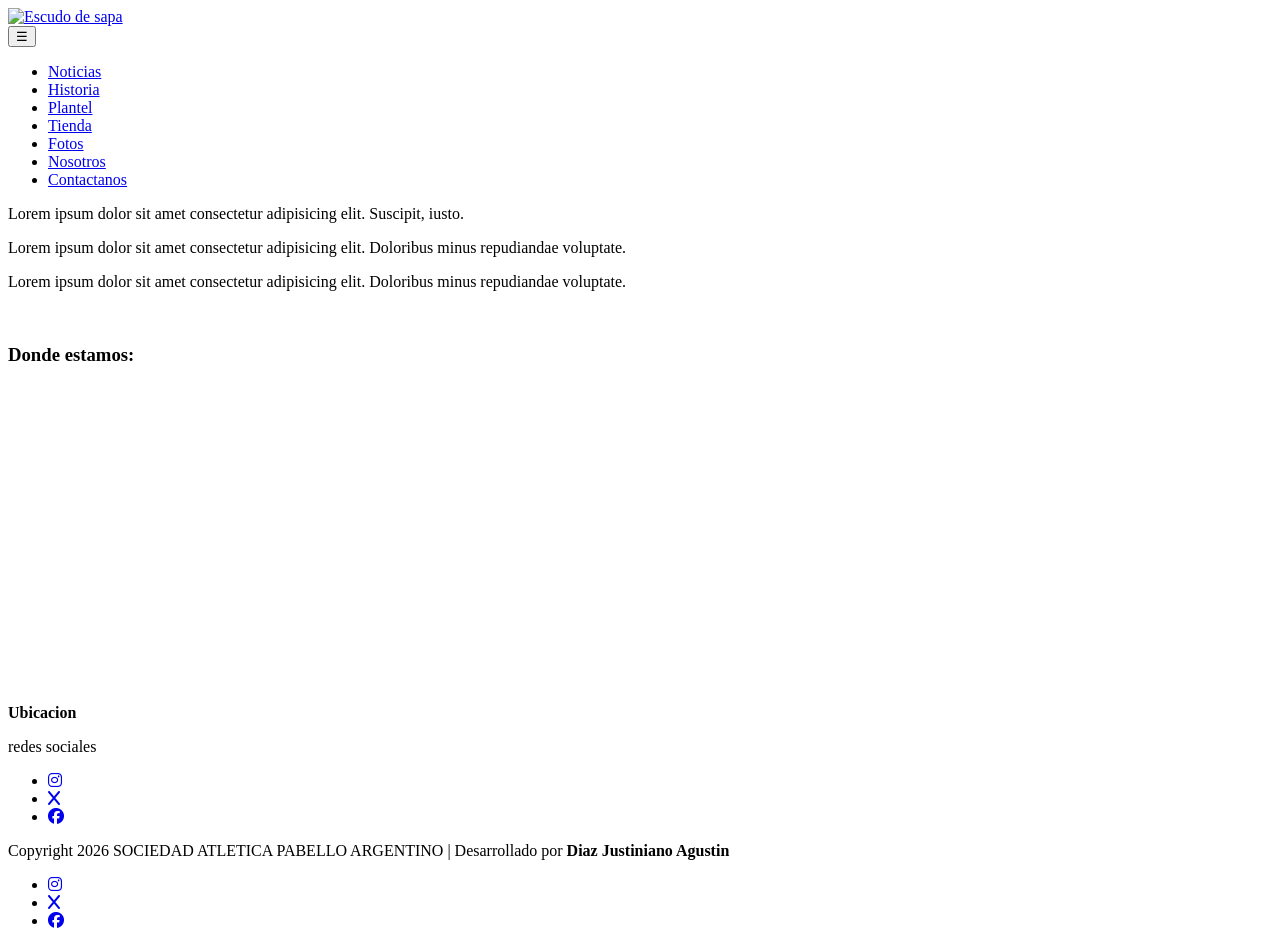
==== index.html @ f08b4114 "Update index.html" ====
<!DOCTYPE html>
<html lang="en">

<head>
    <meta charset="UTF-8">
    <meta name="description" content="Inicio de mi pagina informativa HTML">
    <meta name="viewport" content="width=device-width, initial-scale=1.0">
    <title>TP web 1</title>
    <link rel="stylesheet" href="carpetaEstilo_JS/estilo.css">
    <link rel="stylesheet" href="https://cdnjs.cloudflare.com/ajax/libs/font-awesome/6.7.2/css/all.min.css">

</head>

<body>
    <!--
    Este es un maquetado simple de mi proyecto de una pagina informativa enfocada en un club deportivo de barrio de Marcos Paz
    -->
    <header>
        <div id="box">
            <a href="index.html" target="_self">
                <img id="imagen" src="imagenes_enlace/imageSapaPequeño.png" alt="Escudo de sapa">
            </a>
        </div>

        <button id="boton">☰</button>

        <nav>
            <ul id="ListaNav">
                <li class="enlaces"><a class="anclajes" href="#">Noticias</a></li>
                <li class="enlaces"><a class="anclajes" href="#">Historia</a></li>
                <li class="enlaces"><a class="anclajes" href="#">Plantel</a></li>
                <li class="enlaces"><a class="anclajes" href="#">Tienda</a></li>
                <li class="enlaces"><a class="anclajes" href="#">Fotos</a></li>
                <li class="enlaces"><a class="anclajes" href="Nosotros.html" target="_self">Nosotros</a> </li>
                <li class="enlaces"><a class="anclajes" href="Contacto.html" target="_self">Contactanos</a></li>
            </ul>
        </nav>
    </header>

    <main id="Cuerpo">
        <p>Lorem ipsum dolor sit amet consectetur adipisicing elit. Suscipit, iusto.</p>
        <p>Lorem ipsum dolor sit amet consectetur adipisicing elit. Doloribus minus repudiandae voluptate.</p>
        <p>Lorem ipsum dolor sit amet consectetur adipisicing elit. Doloribus minus repudiandae voluptate.</p>
        <br>
        <h3>Donde estamos:</h3>

        <div id="contenedorMain">
            <section id="ubicacion">
            
                <iframe src="https://www.google.com/maps/embed?pb=!1m18!1m12!1m3!1d3276.835862598509!2d-58.83267322336669!3d-34.784907167091326!2m3!1f0!2f0!3f0!3m2!1i1024!2i768!4f13.1!3m3!1m2!1s0x95bcec000cd51ea5%3A0xea879c7a75515422!2sClub%20Sapa!5e0!3m2!1ses-419!2sar!4v1781752771435!5m2!1ses-419!2sar" width="400" height="300"
                 style="border:0;" allowfullscreen="" loading="lazy" referrerpolicy="no-referrer-when-downgrade">
                </iframe>
                
                 <p><strong>Ubicacion</strong></p>
            </section>
    
            <aside>
                <p>redes sociales</p>
                <ul>
                    <li><a href="#"><i class="fa-brands fa-instagram"></i></a></li>
                    <li><a href="#"><i class="fa-solid fa-x"></i></a></li>
                    <li><a href="#"><i class="fa-brands fa-facebook"></i></a></li>  
                </ul>
            </aside>
        </div>

    </main>

    <footer id="Pie">
        <p>Copyright 2026 SOCIEDAD ATLETICA PABELLO ARGENTINO | Desarrollado por <strong>Diaz Justiniano Agustin</strong></p>
            <ul>
                <li><a href="https://www.instagram.com/handballsapa/"><i class="fa-brands fa-instagram"></i></a></li>
                <li><a href="#"><i class="fa-solid fa-x"></i></a></li>
                <li><a href="#"><i class="fa-brands fa-facebook"></i></a></li>
            </ul>
    </footer>

    <script src="carpetaEstilo_JS/archivoJS.js"></script>
</body>

</html>
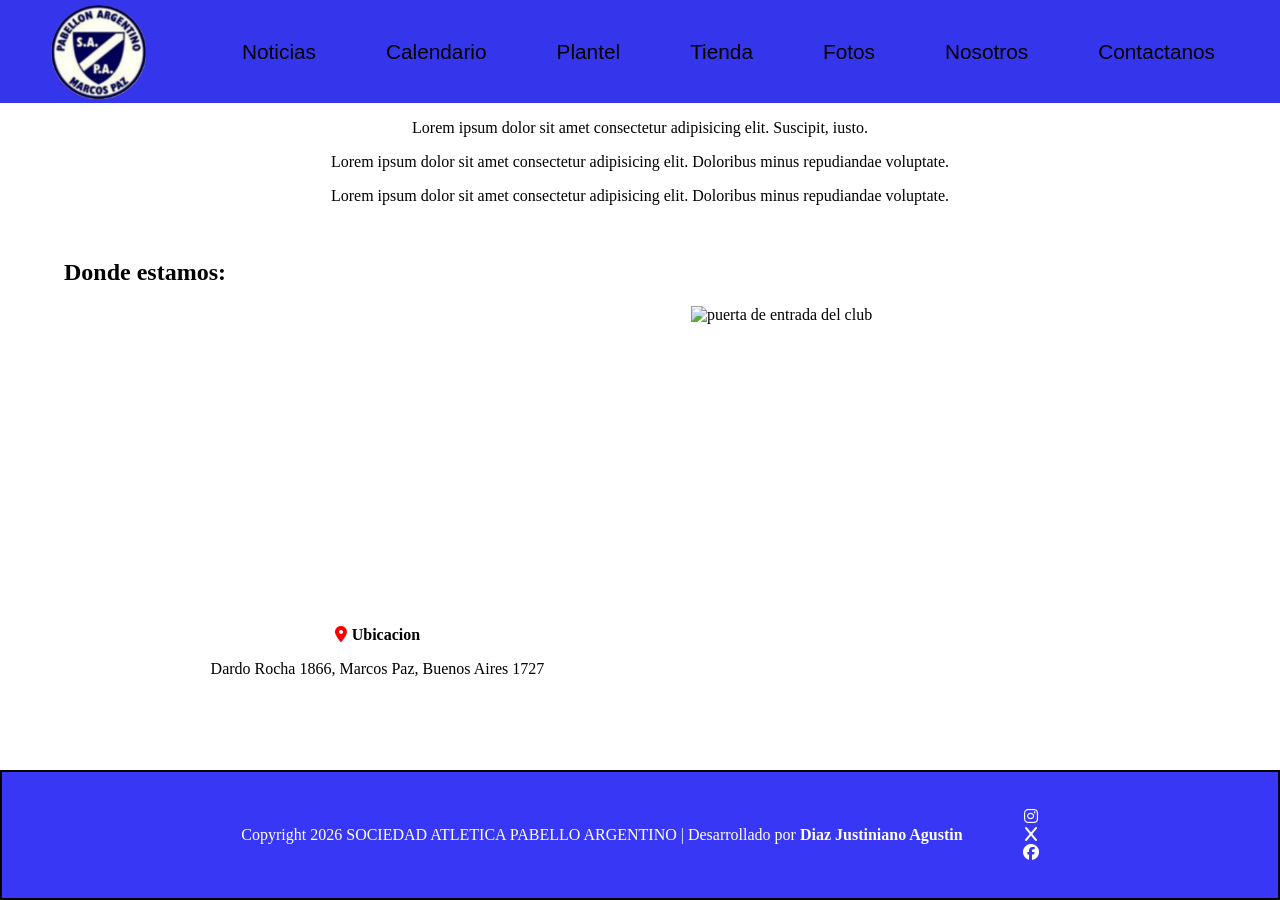
==== commit 8c317262: "Update index.html" ====
--- a/index.html
+++ b/index.html
@@ -6,6 +6,7 @@
     <meta name="description" content="Inicio de mi pagina informativa HTML">
     <meta name="viewport" content="width=device-width, initial-scale=1.0">
     <title>TP web 1</title>
+    <link rel="shortcut icon" href="imagenes_enlace/imageSapaPequeño.png" type="image/png">
     <link rel="stylesheet" href="carpetaEstilo_JS/estilo.css">
     <link rel="stylesheet" href="https://cdnjs.cloudflare.com/ajax/libs/font-awesome/6.7.2/css/all.min.css">
 
@@ -22,12 +23,12 @@
             </a>
         </div>
 
-        <button id="boton">☰</button>
+        <button id="boton" style="color: white;">☰</button>
 
         <nav>
             <ul id="ListaNav">
                 <li class="enlaces"><a class="anclajes" href="#">Noticias</a></li>
-                <li class="enlaces"><a class="anclajes" href="#">Historia</a></li>
+                <li class="enlaces"><a class="anclajes" href="#">Calendario</a></li>
                 <li class="enlaces"><a class="anclajes" href="#">Plantel</a></li>
                 <li class="enlaces"><a class="anclajes" href="#">Tienda</a></li>
                 <li class="enlaces"><a class="anclajes" href="#">Fotos</a></li>
@@ -42,25 +43,33 @@
         <p>Lorem ipsum dolor sit amet consectetur adipisicing elit. Doloribus minus repudiandae voluptate.</p>
         <p>Lorem ipsum dolor sit amet consectetur adipisicing elit. Doloribus minus repudiandae voluptate.</p>
         <br>
-        <h3>Donde estamos:</h3>
 
+        <div>
+            <article class="articulos">
+
+            </article>
+    
+            <article class="articulos">
+    
+            </article>
+            
+        </div>
+
+        <h2 style="text-align: start;">Donde estamos:</h2>
         <div id="contenedorMain">
             <section id="ubicacion">
-            
                 <iframe src="https://www.google.com/maps/embed?pb=!1m18!1m12!1m3!1d3276.835862598509!2d-58.83267322336669!3d-34.784907167091326!2m3!1f0!2f0!3f0!3m2!1i1024!2i768!4f13.1!3m3!1m2!1s0x95bcec000cd51ea5%3A0xea879c7a75515422!2sClub%20Sapa!5e0!3m2!1ses-419!2sar!4v1781752771435!5m2!1ses-419!2sar" width="400" height="300"
                  style="border:0;" allowfullscreen="" loading="lazy" referrerpolicy="no-referrer-when-downgrade">
                 </iframe>
-                
-                 <p><strong>Ubicacion</strong></p>
+
+                <div id="direccionSAPA">
+                    <p><i class="fa-solid fa-location-dot fa-1x" style="color: red; margin-right: 5px;"></i><strong>Ubicacion</strong></p>
+                    <p> Dardo Rocha 1866, Marcos Paz, Buenos Aires 1727</p>
+                </div>
             </section>
     
-            <aside>
-                <p>redes sociales</p>
-                <ul>
-                    <li><a href="#"><i class="fa-brands fa-instagram"></i></a></li>
-                    <li><a href="#"><i class="fa-solid fa-x"></i></a></li>
-                    <li><a href="#"><i class="fa-brands fa-facebook"></i></a></li>  
-                </ul>
+            <aside style="align-items: start;">
+                <img src="imagenes_enlace/entrada sapa.png" alt="puerta de entrada del club">
             </aside>
         </div>
 
@@ -69,9 +78,9 @@
     <footer id="Pie">
         <p>Copyright 2026 SOCIEDAD ATLETICA PABELLO ARGENTINO | Desarrollado por <strong>Diaz Justiniano Agustin</strong></p>
             <ul>
-                <li><a href="https://www.instagram.com/handballsapa/"><i class="fa-brands fa-instagram"></i></a></li>
-                <li><a href="#"><i class="fa-solid fa-x"></i></a></li>
-                <li><a href="#"><i class="fa-brands fa-facebook"></i></a></li>
+                <li><a href="https://www.instagram.com/handballsapa/" target="_blank"><i class="fa-brands fa-instagram" style="color: white;"></i></a></li>
+                <li><a href="#"><i class="fa-solid fa-x" style="color: white; "></i></a></li>
+                <li><a href="#"><i class="fa-brands fa-facebook" style="color: white;"></i></a></li>
             </ul>
     </footer>
 
--- a/carpetaEstilo_JS/estilo.css
+++ b/carpetaEstilo_JS/estilo.css
@@ -0,0 +1,154 @@
+html{
+    height: 100%;
+}
+
+body{
+    background-color: white;
+    text-align: center;
+    min-height: 100vh;
+    margin: 0 auto;
+    display: flex;
+    flex-direction: column;
+}
+
+header{
+    width: 100%;
+    background-color: rgb(53, 53, 236);
+    display: flex;
+    justify-content: center;
+    align-items: center;
+    flex-wrap: wrap;
+}
+
+h3{
+    display: flex;
+}
+
+ul{
+    list-style-type: none;
+}
+
+#boton{
+    display: none;
+}
+
+#box{
+    display: block;
+}
+
+a{
+    text-decoration: none;
+}
+
+#imagen{
+    max-width: 70%;
+    min-width: 80px;
+    margin-top: 5px;
+    height: auto;
+}
+
+#ListaNav{
+    margin: 0 auto;
+    width: 100%;
+    display: flex;
+}
+
+.enlaces{
+    font-family: 'Franklin Gothic Medium', 'Arial Narrow', Arial, sans-serif;
+    font-size: 1.3em;
+    display: inline-block;
+    padding: 10px;
+    margin: 25px;
+}
+
+.anclajes{
+    color: black;
+}
+
+.anclajes:hover{
+    color: white;
+    cursor: pointer;
+}
+
+#Cuerpo{
+    width: 90%;
+    margin: 0 auto;
+    text-align: center;
+    flex: 1;
+}
+
+#contenedorMain{
+    width: 80%;
+    display: flex;
+    justify-content: space-evenly;
+}
+
+#Pie{
+    background-color: rgb(55, 55, 245);
+    margin-top: 47px;
+    padding: 20px;
+    border: 2px solid black;
+    display: flex;
+    align-items: center;
+    justify-content: center;
+}
+
+#Pie p{
+    color: white;
+}
+
+#Pie ul{
+    margin-left: 20px;
+}
+
+@media (max-width: 980px){
+
+    header{
+        flex-direction: column;
+        align-items: center;
+    }
+
+    nav{
+        width: 100%;
+    }
+
+    #box{
+        background-color: white;
+        width: 100%;
+    }
+
+    #boton{
+        display: block;
+        font-size: 2rem;
+        background: none;
+        border: none;
+        cursor: pointer;
+        margin: 10px 0;
+    }
+
+    #ListaNav{
+        display: none;
+        flex-direction: column;
+        align-items: center;
+        padding: 0;
+    }
+
+    #ListaNav.activo{
+        display: flex;
+    }
+
+    .enlaces{
+        width: 100%;
+        margin: 1px 0;
+    }
+
+    .enlaces:hover{
+        background-color: white;
+        border-radius: 20px;
+    }
+
+    .anclajes:hover{
+        color:  blue;
+        cursor: pointer;
+    }
+}
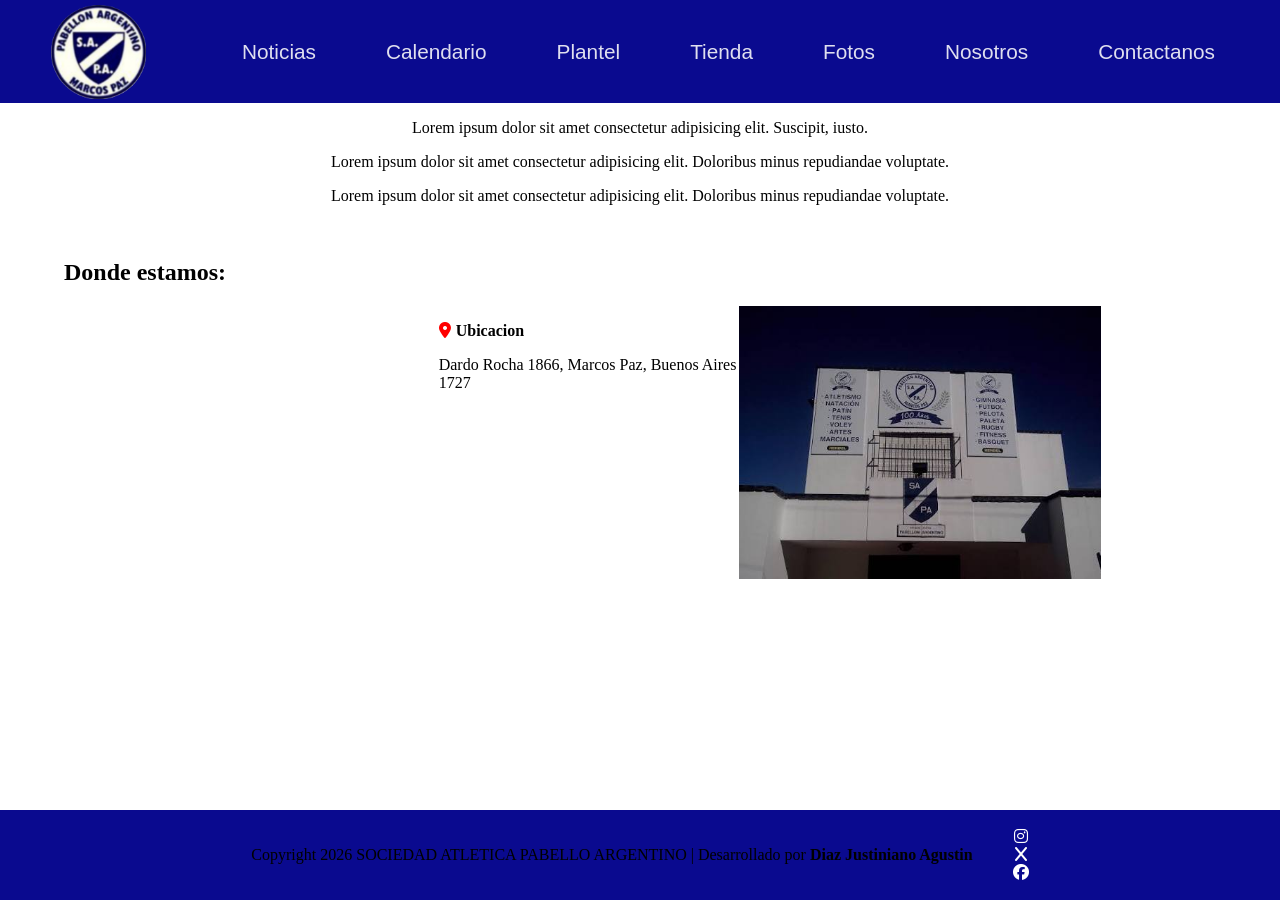
==== commit 4aca01a4: "Update index.html" ====
--- a/index.html
+++ b/index.html
@@ -56,7 +56,7 @@
         </div>
 
         <h2 style="text-align: start;">Donde estamos:</h2>
-        <div id="contenedorMain">
+        <div id="contenedorMainIndex">
             <section id="ubicacion">
                 <iframe src="https://www.google.com/maps/embed?pb=!1m18!1m12!1m3!1d3276.835862598509!2d-58.83267322336669!3d-34.784907167091326!2m3!1f0!2f0!3f0!3m2!1i1024!2i768!4f13.1!3m3!1m2!1s0x95bcec000cd51ea5%3A0xea879c7a75515422!2sClub%20Sapa!5e0!3m2!1ses-419!2sar!4v1781752771435!5m2!1ses-419!2sar" width="400" height="300"
                  style="border:0;" allowfullscreen="" loading="lazy" referrerpolicy="no-referrer-when-downgrade">
--- a/carpetaEstilo_JS/estilo.css
+++ b/carpetaEstilo_JS/estilo.css
@@ -6,22 +6,18 @@
     background-color: white;
     text-align: center;
     min-height: 100vh;
-    margin: 0 auto;
+    margin: 0;
     display: flex;
     flex-direction: column;
 }
 
 header{
     width: 100%;
-    background-color: rgb(53, 53, 236);
+    background-color: rgb(10, 10, 143);
     display: flex;
     justify-content: center;
     align-items: center;
     flex-wrap: wrap;
-}
-
-h3{
-    display: flex;
 }
 
 ul{
@@ -62,7 +58,7 @@
 }
 
 .anclajes{
-    color: black;
+    color: rgba(252, 252, 252, 0.884);
 }
 
 .anclajes:hover{
@@ -77,78 +73,27 @@
     flex: 1;
 }
 
-#contenedorMain{
-    width: 80%;
+#contenedorMainIndex{
+    width: 90%;
     display: flex;
     justify-content: space-evenly;
 }
 
+#ubicacion{
+    display: flex;
+}
+
+#direccionSAPA{
+   text-align: left;
+   margin-left: 15px;
+}
+
+
 #Pie{
-    background-color: rgb(55, 55, 245);
+    background-color: rgb(10, 10, 143);
     margin-top: 47px;
-    padding: 20px;
-    border: 2px solid black;
+    padding: 2px;
     display: flex;
     align-items: center;
     justify-content: center;
 }
-
-#Pie p{
-    color: white;
-}
-
-#Pie ul{
-    margin-left: 20px;
-}
-
-@media (max-width: 980px){
-
-    header{
-        flex-direction: column;
-        align-items: center;
-    }
-
-    nav{
-        width: 100%;
-    }
-
-    #box{
-        background-color: white;
-        width: 100%;
-    }
-
-    #boton{
-        display: block;
-        font-size: 2rem;
-        background: none;
-        border: none;
-        cursor: pointer;
-        margin: 10px 0;
-    }
-
-    #ListaNav{
-        display: none;
-        flex-direction: column;
-        align-items: center;
-        padding: 0;
-    }
-
-    #ListaNav.activo{
-        display: flex;
-    }
-
-    .enlaces{
-        width: 100%;
-        margin: 1px 0;
-    }
-
-    .enlaces:hover{
-        background-color: white;
-        border-radius: 20px;
-    }
-
-    .anclajes:hover{
-        color:  blue;
-        cursor: pointer;
-    }
-}
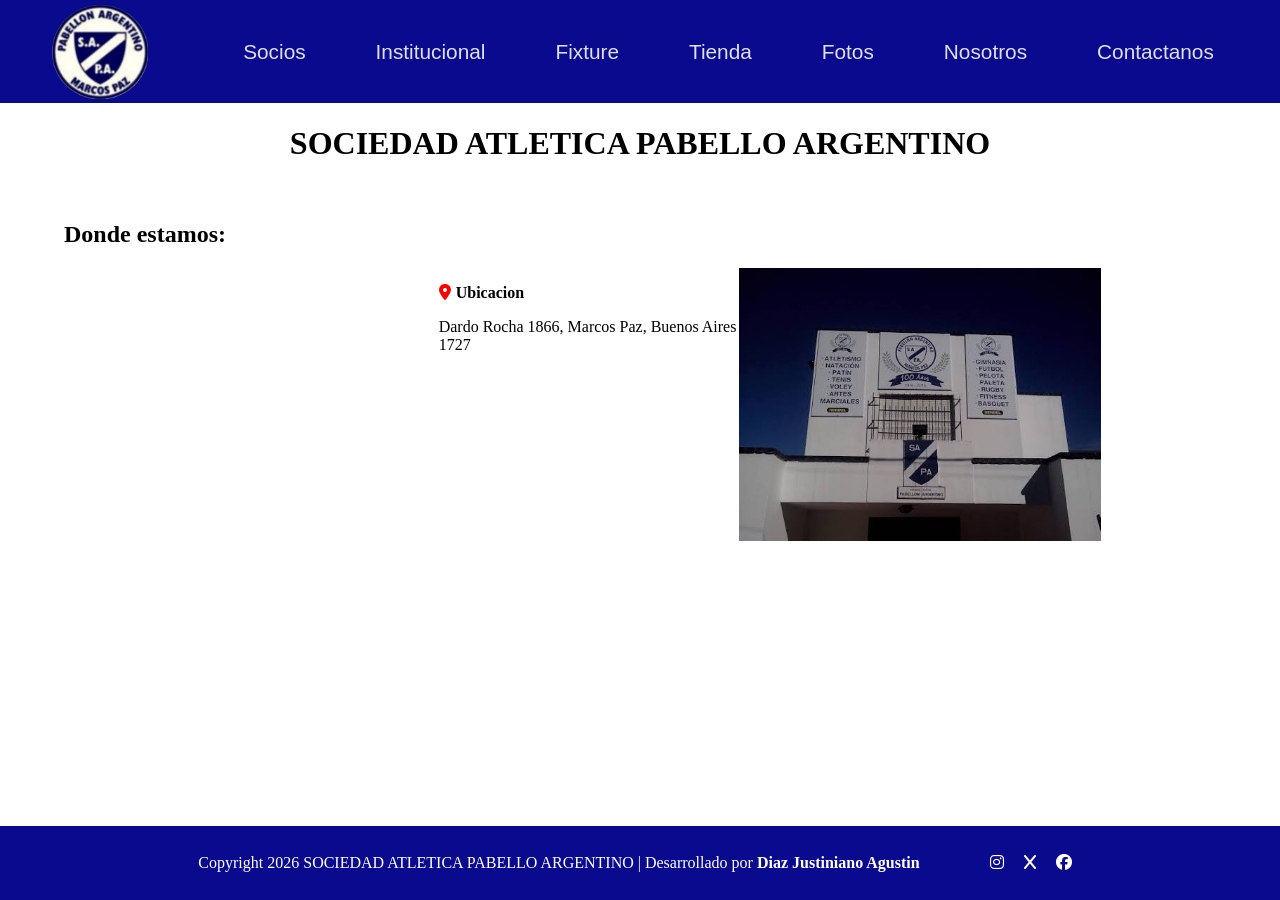
==== commit ccd8e364: "Update index.html" ====
--- a/index.html
+++ b/index.html
@@ -27,9 +27,9 @@
 
         <nav>
             <ul id="ListaNav">
-                <li class="enlaces"><a class="anclajes" href="#">Noticias</a></li>
-                <li class="enlaces"><a class="anclajes" href="#">Calendario</a></li>
-                <li class="enlaces"><a class="anclajes" href="#">Plantel</a></li>
+                <li class="enlaces"><a class="anclajes" href="#">Socios</a></li>
+                <li class="enlaces"><a class="anclajes" href="#">Institucional</a></li>
+                <li class="enlaces"><a class="anclajes" href="https://www.instagram.com/p/DV4k-MDgBUn/?img_index=1" target="_blank">Fixture</a></li>
                 <li class="enlaces"><a class="anclajes" href="#">Tienda</a></li>
                 <li class="enlaces"><a class="anclajes" href="#">Fotos</a></li>
                 <li class="enlaces"><a class="anclajes" href="Nosotros.html" target="_self">Nosotros</a> </li>
@@ -39,13 +39,11 @@
     </header>
 
     <main id="Cuerpo">
-        <p>Lorem ipsum dolor sit amet consectetur adipisicing elit. Suscipit, iusto.</p>
-        <p>Lorem ipsum dolor sit amet consectetur adipisicing elit. Doloribus minus repudiandae voluptate.</p>
-        <p>Lorem ipsum dolor sit amet consectetur adipisicing elit. Doloribus minus repudiandae voluptate.</p>
-        <br>
+        <h1>SOCIEDAD ATLETICA PABELLO ARGENTINO</h1>
 
-        <div>
+        <div id="contenedorArticulos">
             <article class="articulos">
+                <img src="" alt="">
 
             </article>
     
--- a/carpetaEstilo_JS/estilo.css
+++ b/carpetaEstilo_JS/estilo.css
@@ -97,3 +97,112 @@
     align-items: center;
     justify-content: center;
 }
+
+#Pie p{
+    color: white;
+}
+
+#Pie ul{
+    display: flex;
+    margin-left: 20px;
+}
+
+#Pie ul li{
+    margin: 10px;
+}
+
+@media (max-width: 1201px){
+
+    header{
+        flex-direction: column;
+        align-items: center;
+    }
+
+    nav{
+        width: 100%;
+    }
+
+    #box{
+        background-color: white;
+        width: 100%;
+    }
+
+    #boton{
+        display: block;
+        font-size: 2rem;
+        background: none;
+        border: none;
+        cursor: pointer;
+        margin: 10px 0;
+    }
+
+    #ListaNav{
+        display: none;
+        flex-direction: column;
+        align-items: center;
+        padding: 0;
+    }
+
+    #ListaNav.activo{
+        display: flex;
+    }
+
+    .enlaces{
+        width: 100%;
+        margin: 1px 0;
+    }
+
+    .enlaces:hover{
+        background-color: white;
+        border-radius: 20px;
+    }
+
+    .anclajes:hover{
+        color:  blue;
+        cursor: pointer;
+    }
+    
+}
+
+#CuerpoNoticia{
+    align-items: center;
+    flex: 1;
+}
+
+#contenedorMainNosotros{
+    width: 90%;
+    max-width: 1200px;
+    margin: 0 auto;
+    padding: 20px 0 50px 0;
+}
+
+#contenedorMainNosotros h2{
+    font-family: Arial, Helvetica, sans-serif;
+    font-size: 2.2em;
+    font-weight: bold;
+    margin-bottom: 30px;
+    text-align: left;
+}
+
+#contenedorMainNosotros img{
+    width: 100%;
+    display: block;
+    margin-bottom: 50px;
+}
+
+#contenedorMainNosotros p{
+    font-family: Arial, Helvetica, sans-serif;
+    font-size: 1.2em;
+    line-height: 1.8;
+    text-align: left;
+    margin-bottom: 5px;
+}
+
+#contenedorContacto{
+    width: 40%;
+}
+
+#formulario{
+    border: 2px solid black;
+    border-radius: 10px;
+}
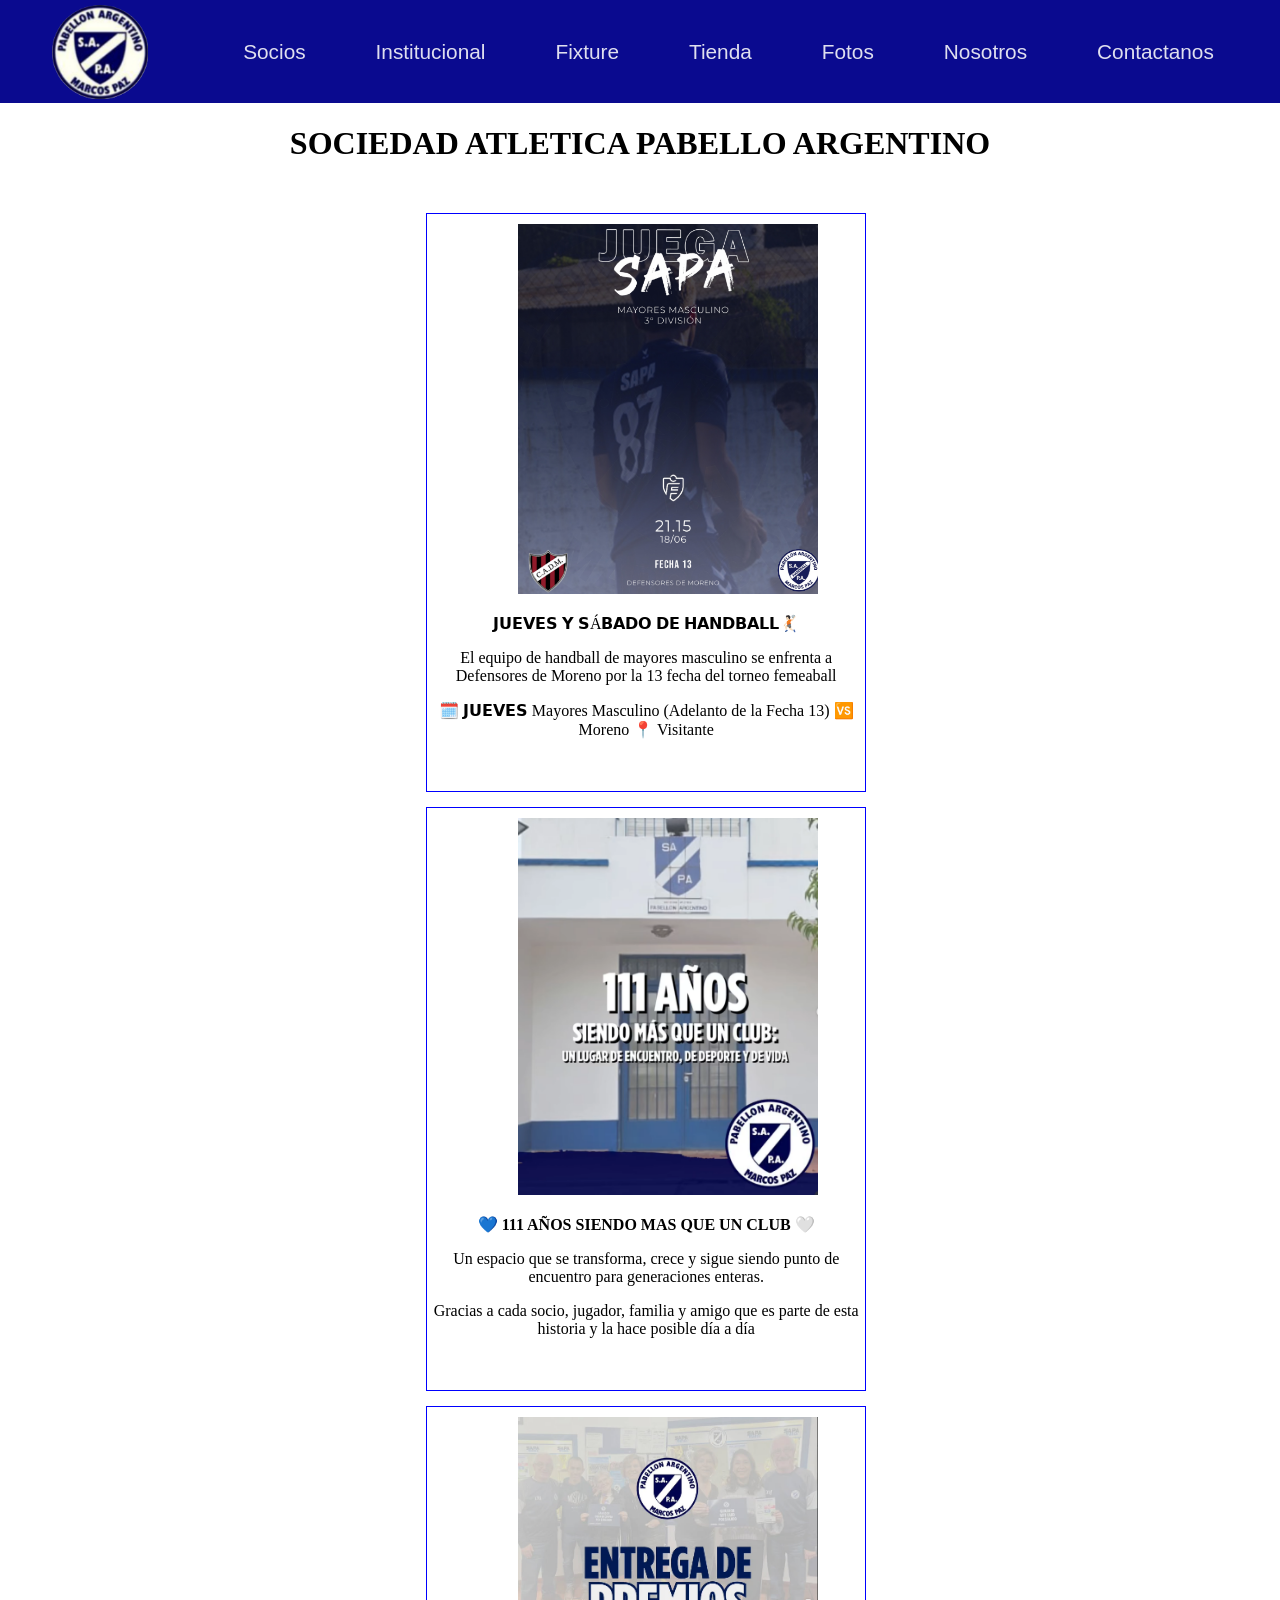
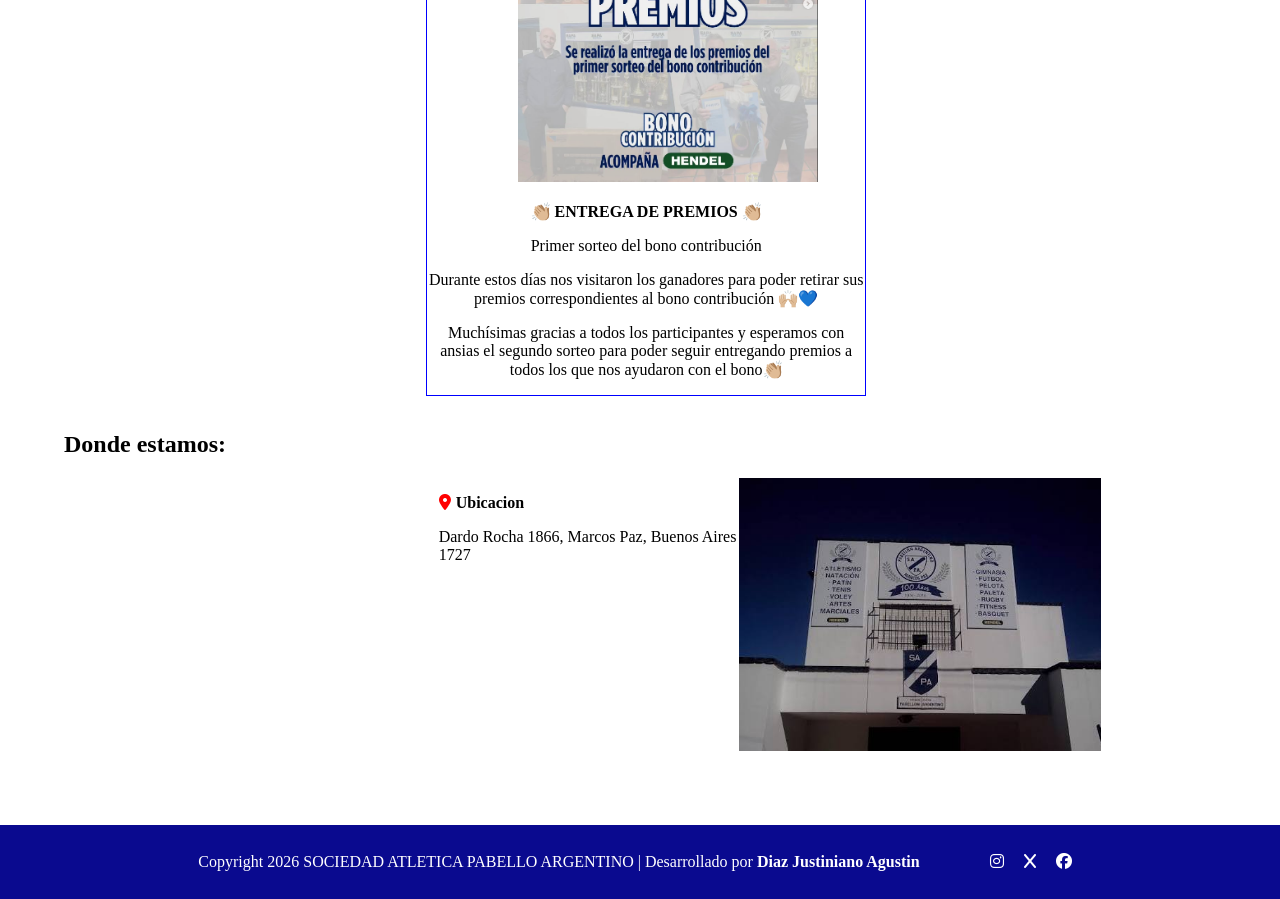
==== commit b03b5e9a: "actualizacion" ====
--- a/index.html
+++ b/index.html
@@ -43,12 +43,39 @@
 
         <div id="contenedorArticulos">
             <article class="articulos">
-                <img src="" alt="">
-
+                <div class="imagenesArticulos">
+                    <img src="imagenes_enlace/proximaFecha.PNG" alt="proximo partido">
+                </div>
+                <p>𝗝𝗨𝗘𝗩𝗘𝗦 𝗬 𝗦Á𝗕𝗔𝗗𝗢 𝗗𝗘 𝗛𝗔𝗡𝗗𝗕𝗔𝗟𝗟🤾🏻</p>
+                <p>El equipo de handball de mayores masculino se enfrenta a Defensores de Moreno por la 13 fecha del torneo femeaball </p>
+                <p>🗓️ 𝗝𝗨𝗘𝗩𝗘𝗦
+                    Mayores Masculino (Adelanto de la Fecha 13)
+                    🆚 Moreno
+                    📍 Visitante</p>
+                    <br>
+                    <br>
             </article>
     
             <article class="articulos">
-    
+                <div class="imagenesArticulos">
+                    <img src="imagenes_enlace/aniversaioSapa.PNG" alt="aniversario de Sapa">
+                </div>
+                <p><strong>💙 111 AÑOS SIENDO MAS QUE UN CLUB 🤍</strong></p>
+                <p>Un espacio que se transforma, crece y sigue siendo punto de encuentro para generaciones enteras.</p>
+                <p> Gracias a cada socio, jugador, familia y amigo que es parte de esta historia y la hace posible día a día</p>
+                <br>
+                <br>
+            </article>
+
+            <article class="articulos">
+                <div class="imagenesArticulos">
+                    <img src="imagenes_enlace/entrega_premios.PNG" alt="Entrega De Premios">
+                </div>
+                <p><strong>👏🏼 ENTREGA DE PREMIOS 👏🏼 </STRong></p>
+                <p>Primer sorteo del bono contribución</p>
+                <p>Durante estos días nos visitaron los ganadores para poder retirar sus premios correspondientes al bono contribución 🙌🏼💙</p>
+                <p>Muchísimas gracias a todos los participantes y esperamos con ansias el segundo sorteo para poder seguir entregando
+                     premios a todos los que nos ayudaron con el bono👏🏼</p>
             </article>
             
         </div>
@@ -85,4 +112,4 @@
     <script src="carpetaEstilo_JS/archivoJS.js"></script>
 </body>
 
-</html>
+</html>
--- a/carpetaEstilo_JS/estilo.css
+++ b/carpetaEstilo_JS/estilo.css
@@ -109,6 +109,18 @@
 
 #Pie ul li{
     margin: 10px;
+}
+
+@media (max-width: 1297px){
+
+    #contenedorArticulos{
+        flex-direction: column;
+        align-items: center;
+    }
+    
+    .articulos{
+        margin-top: 15px;
+    }
 }
 
 @media (max-width: 1201px){
@@ -164,6 +176,24 @@
     
 }
 
+@media (max-width: 1100px){
+
+    #contenedorMainIndex{
+        flex-direction: column;
+        align-items: center;
+    }
+
+    #ubicacion{
+        margin-left: 120px;
+    }
+
+    aside img{
+        padding: 20px;
+    }
+}
+
+
+
 #CuerpoNoticia{
     align-items: center;
     flex: 1;
@@ -199,10 +229,77 @@
 }
 
 #contenedorContacto{
+    width: 80%;
+    max-width: 800px;
+    margin: 30px auto;
+    padding: 30px;
+    border: 3px solid #1e73ff;
+    border-radius: 20px;
+    background-color: white;
+}
+
+#formulario{
+    display: flex;
+    flex-direction: column;
+    gap: 15px;
+}
+
+#formulario label{
+    font-weight: bold;
+    font-size: 1.1em;
+}
+
+#formulario input{
+    width: 100%;
+    max-width: 400px;
+    padding: 12px;
+    border: 1px solid #cfcfcf;
+    border-radius: 25px;
+    margin-top: 5px;
+    box-sizing: border-box;
+}
+
+#formulario textarea{
+    width: 100%;
+    min-height: 180px;
+    padding: 15px;
+    border: 1px solid #cfcfcf;
+    border-radius: 25px;
+    resize: vertical;
+    box-sizing: border-box;
+}
+
+#formulario button{
+    width: 120px;
+    padding: 12px;
+    border: none;
+    border-radius: 25px;
+    background-color: black;
+    color: white;
+    font-size: 1.1em;
+    cursor: pointer;
+}
+
+#formulario button:hover{
+    opacity: 0.9;
+}
+
+#contenedorArticulos{
+    width: 95%;
+    padding: 15px;
+    display: flex;
+}
+
+.articulos{
     width: 40%;
-}
-
-#formulario{
-    border: 2px solid black;
-    border-radius: 10px;
-}
+    height: 95%;
+    margin-left: 40px;
+    border: 1px solid blue;
+    justify-content: space-evenly;
+}
+
+.imagenesArticulos{
+    padding-left: 10%;
+    margin-top: 10px;
+    display: block;
+}
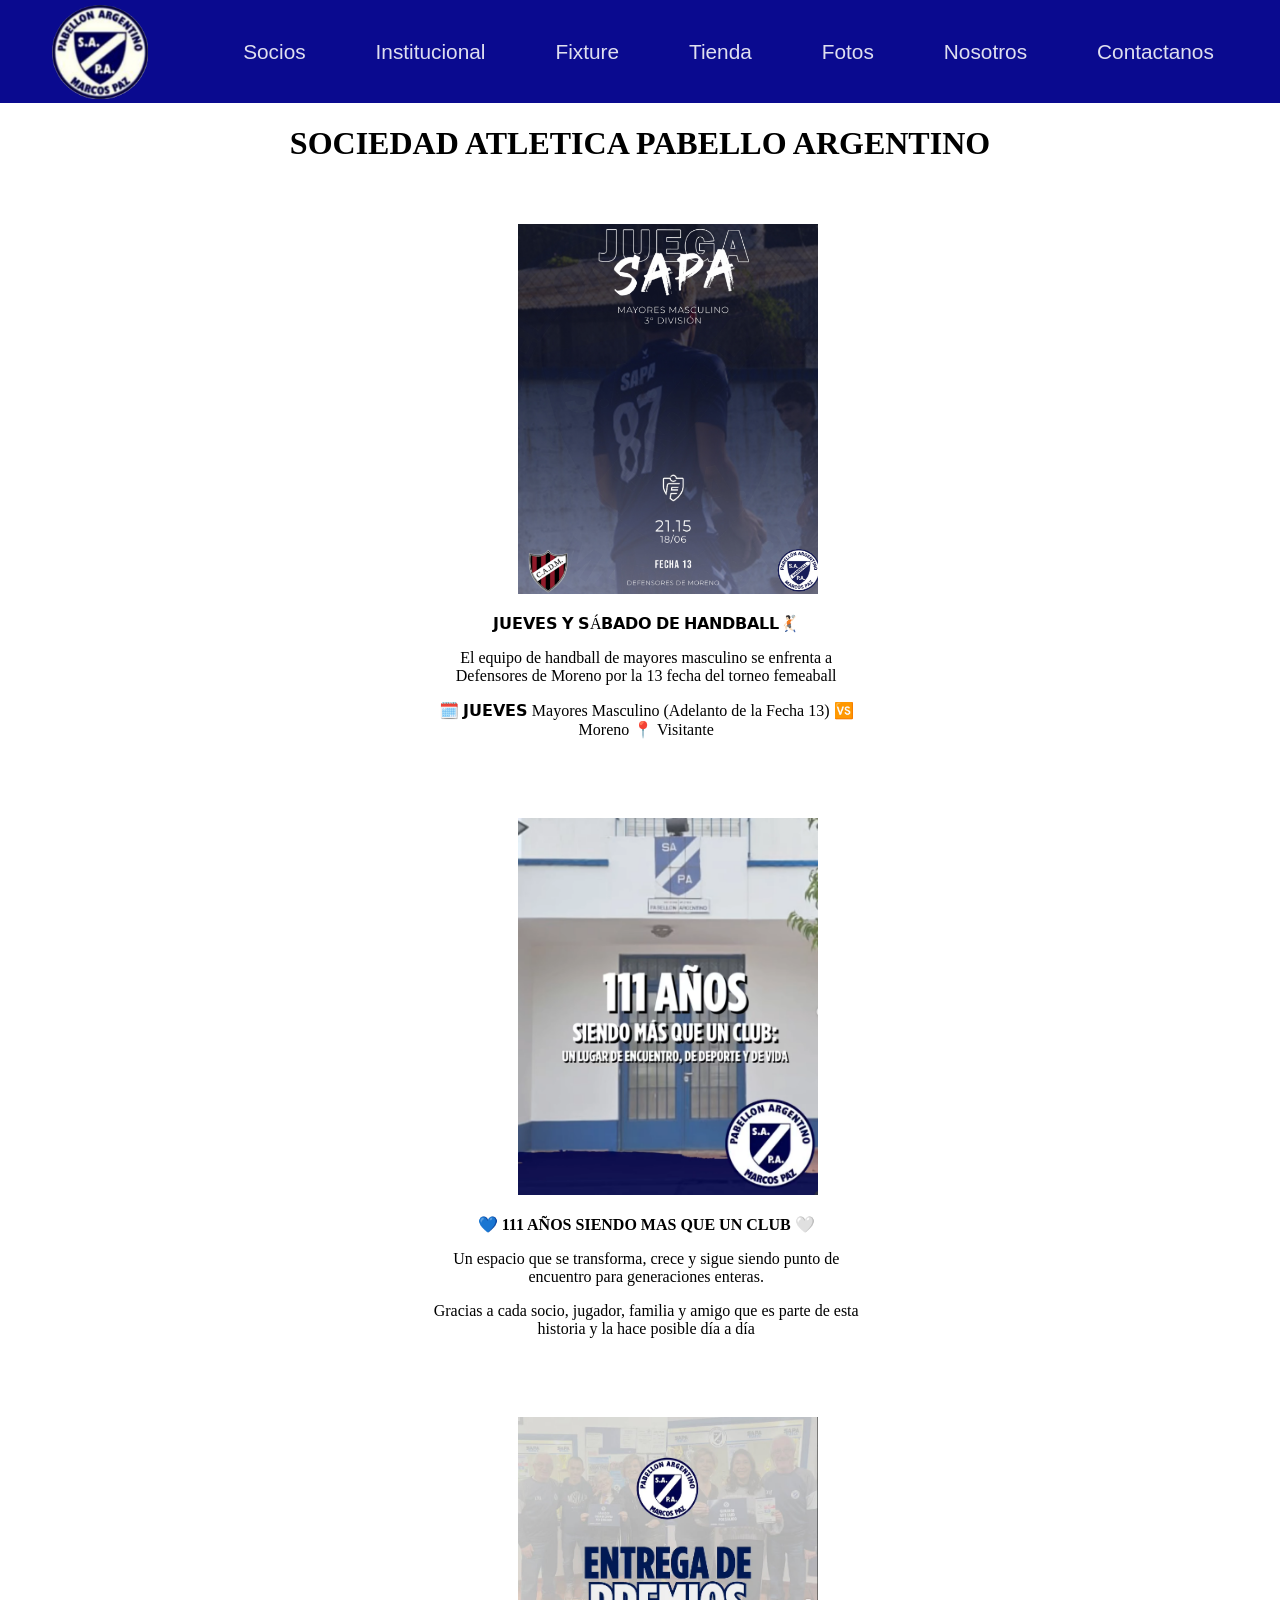
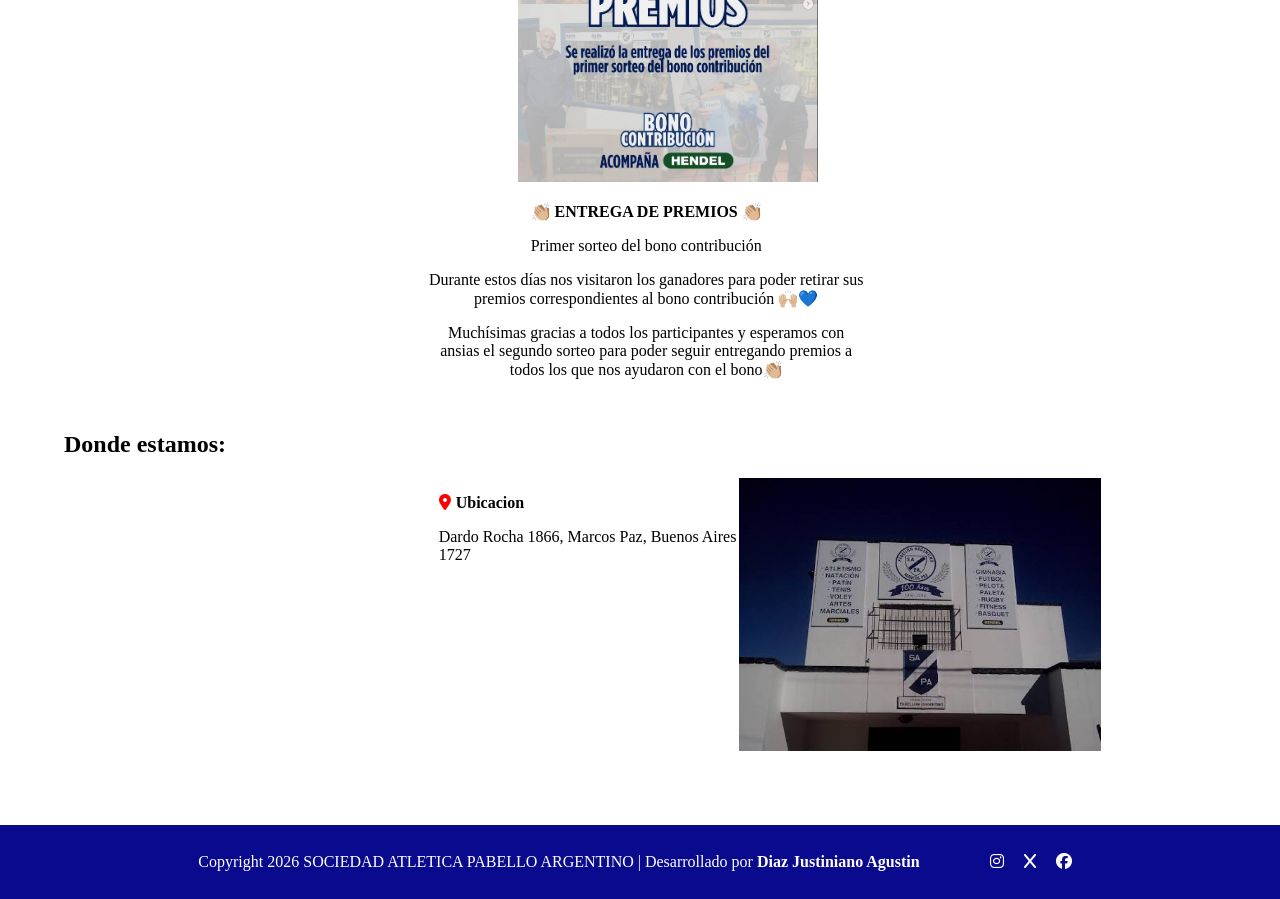
==== commit 7fc75196: "cambios" ====
--- a/index.html
+++ b/index.html
@@ -43,7 +43,8 @@
 
         <div id="contenedorArticulos">
             <article class="articulos">
-                <div class="imagenesArticulos">
+                <a href="https://www.instagram.com/p/DZvinUvFQSl/?img_index=1" target="_blank">
+                   <div class="imagenesArticulos">
                     <img src="imagenes_enlace/proximaFecha.PNG" alt="proximo partido">
                 </div>
                 <p>𝗝𝗨𝗘𝗩𝗘𝗦 𝗬 𝗦Á𝗕𝗔𝗗𝗢 𝗗𝗘 𝗛𝗔𝗡𝗗𝗕𝗔𝗟𝗟🤾🏻</p>
@@ -53,29 +54,36 @@
                     🆚 Moreno
                     📍 Visitante</p>
                     <br>
-                    <br>
+                    <br> 
+                </a>
+                
             </article>
     
             <article class="articulos">
-                <div class="imagenesArticulos">
-                    <img src="imagenes_enlace/aniversaioSapa.PNG" alt="aniversario de Sapa">
-                </div>
-                <p><strong>💙 111 AÑOS SIENDO MAS QUE UN CLUB 🤍</strong></p>
-                <p>Un espacio que se transforma, crece y sigue siendo punto de encuentro para generaciones enteras.</p>
-                <p> Gracias a cada socio, jugador, familia y amigo que es parte de esta historia y la hace posible día a día</p>
-                <br>
-                <br>
+                <a href="https://www.instagram.com/p/DZgFFNPDpTO/?img_index=1" target="_blank">
+                    <div class="imagenesArticulos">
+                        <img src="imagenes_enlace/aniversaioSapa.PNG" alt="aniversario de Sapa">
+                    </div>
+                    <p><strong>💙 111 AÑOS SIENDO MAS QUE UN CLUB 🤍</strong></p>
+                    <p>Un espacio que se transforma, crece y sigue siendo punto de encuentro para generaciones enteras.</p>
+                    <p> Gracias a cada socio, jugador, familia y amigo que es parte de esta historia y la hace posible día a día</p>
+                    <br>
+                    <br>
+                </a>
             </article>
 
             <article class="articulos">
-                <div class="imagenesArticulos">
+                <a href="https://www.instagram.com/p/DOE06hFDuuH/?img_index=1" target="_blank">
+                 <div class="imagenesArticulos">
                     <img src="imagenes_enlace/entrega_premios.PNG" alt="Entrega De Premios">
                 </div>
                 <p><strong>👏🏼 ENTREGA DE PREMIOS 👏🏼 </STRong></p>
                 <p>Primer sorteo del bono contribución</p>
                 <p>Durante estos días nos visitaron los ganadores para poder retirar sus premios correspondientes al bono contribución 🙌🏼💙</p>
                 <p>Muchísimas gracias a todos los participantes y esperamos con ansias el segundo sorteo para poder seguir entregando
-                     premios a todos los que nos ayudaron con el bono👏🏼</p>
+                     premios a todos los que nos ayudaron con el bono👏🏼</p>   
+                </a>
+                
             </article>
             
         </div>
--- a/carpetaEstilo_JS/estilo.css
+++ b/carpetaEstilo_JS/estilo.css
@@ -33,6 +33,7 @@
 }
 
 a{
+    color: #000;
     text-decoration: none;
 }
 
@@ -192,9 +193,8 @@
     }
 }
 
-
-
 #CuerpoNoticia{
+    margin-top: 10px;
     align-items: center;
     flex: 1;
 }
@@ -203,7 +203,9 @@
     width: 90%;
     max-width: 1200px;
     margin: 0 auto;
-    padding: 20px 0 50px 0;
+    padding: 20px;
+    border: 2px solid blue;
+    border-radius: 10px;
 }
 
 #contenedorMainNosotros h2{
@@ -218,6 +220,7 @@
     width: 100%;
     display: block;
     margin-bottom: 50px;
+    border: 2px solid black
 }
 
 #contenedorMainNosotros p{
@@ -226,6 +229,11 @@
     line-height: 1.8;
     text-align: left;
     margin-bottom: 5px;
+}
+
+.fuenteContacto{
+    color: #1e73ff;
+    float: left;
 }
 
 #contenedorContacto{
@@ -253,7 +261,7 @@
     width: 100%;
     max-width: 400px;
     padding: 12px;
-    border: 1px solid #cfcfcf;
+    border: 1px solid;
     border-radius: 25px;
     margin-top: 5px;
     box-sizing: border-box;
@@ -263,7 +271,7 @@
     width: 100%;
     min-height: 180px;
     padding: 15px;
-    border: 1px solid #cfcfcf;
+    border: 1px solid ;
     border-radius: 25px;
     resize: vertical;
     box-sizing: border-box;
@@ -294,8 +302,16 @@
     width: 40%;
     height: 95%;
     margin-left: 40px;
-    border: 1px solid blue;
+    border: 1px solid transparent; 
+    border-radius: 5px;
+    transition: all .3s ease;
+    
     justify-content: space-evenly;
+}
+
+.articulos:hover{
+    border: 1px solid rgb(43, 43, 238);
+    box-shadow: -2px 2px 1px rgb(148, 148, 148);
 }
 
 .imagenesArticulos{
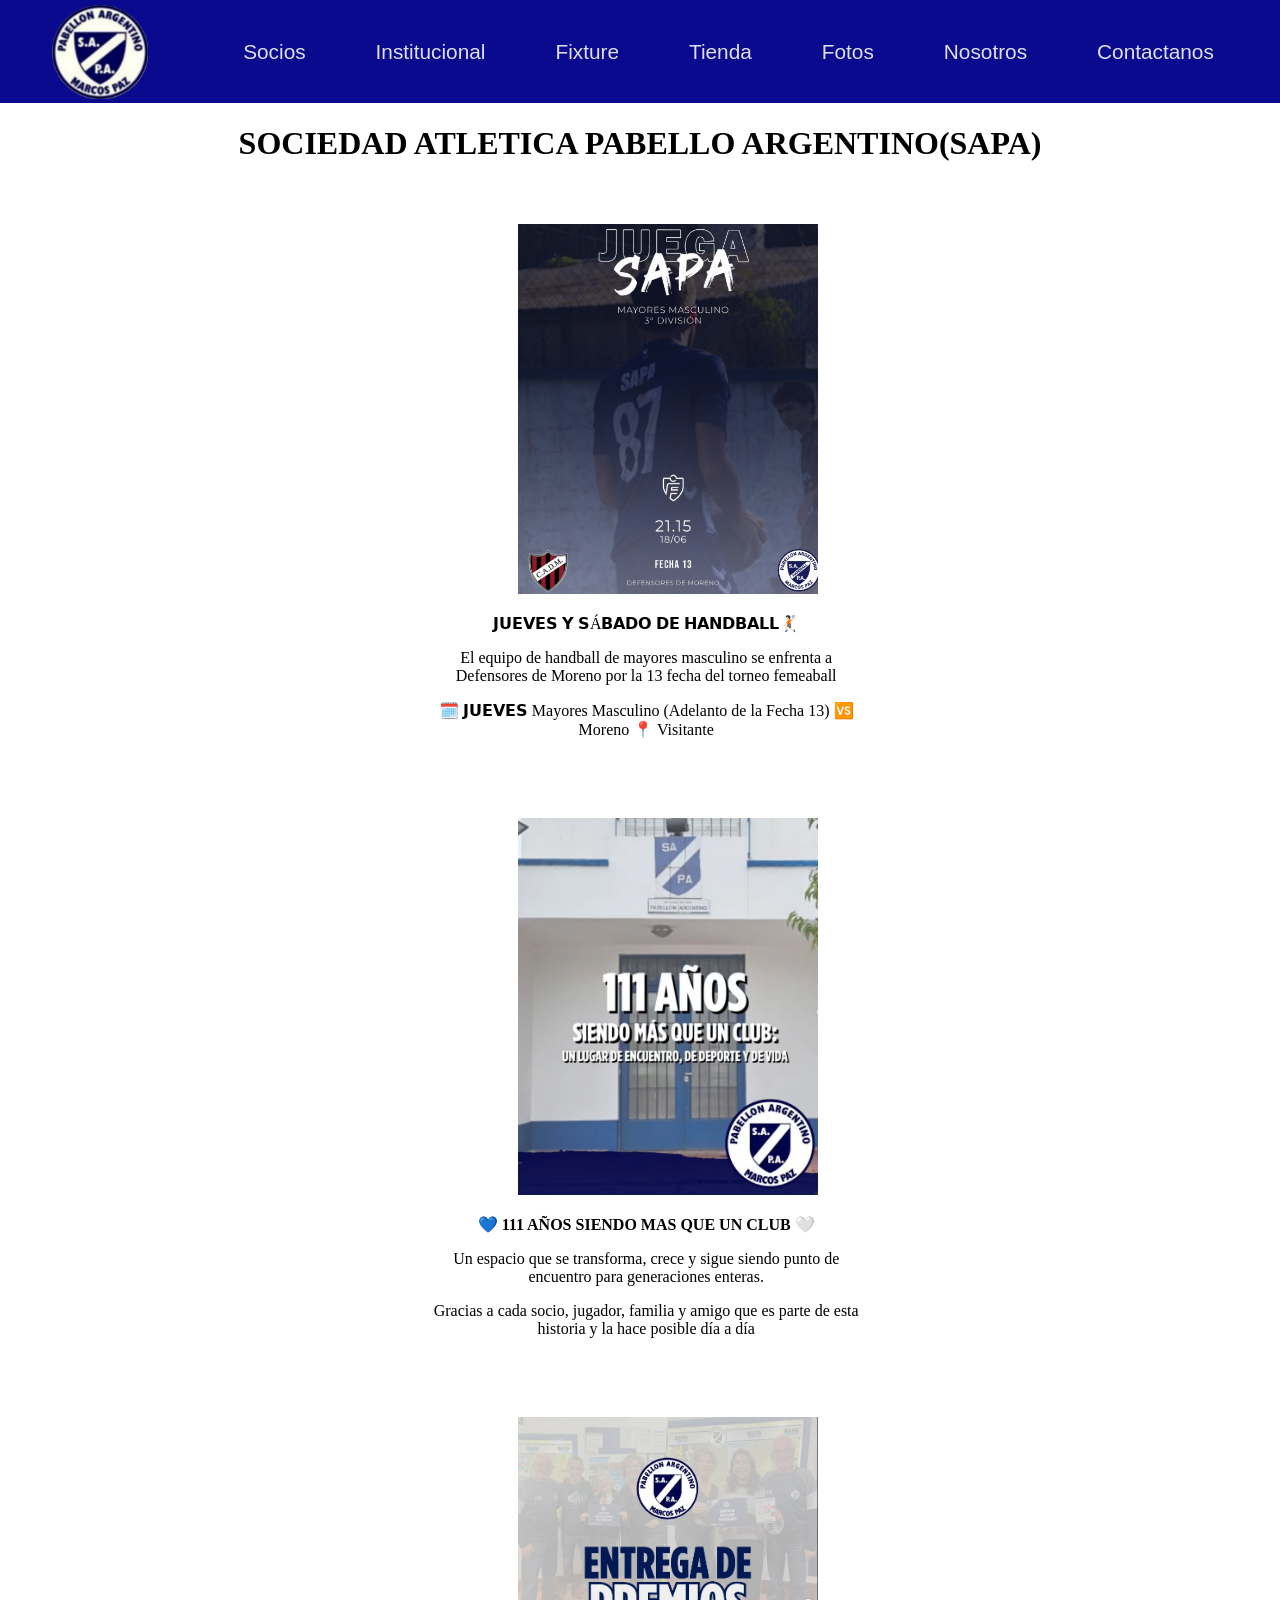
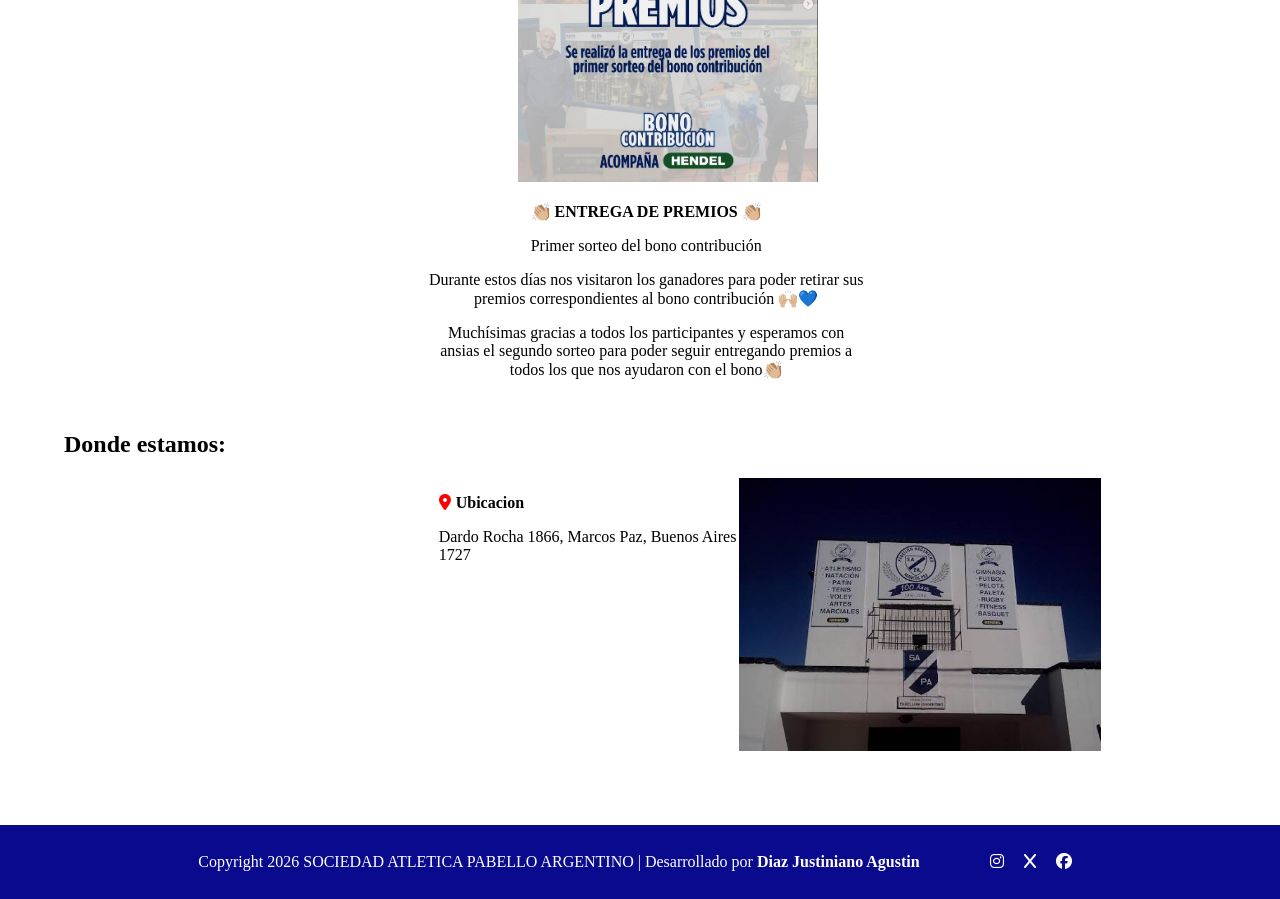
==== commit 3737013a: "Update index.html" ====
--- a/index.html
+++ b/index.html
@@ -39,7 +39,7 @@
     </header>
 
     <main id="Cuerpo">
-        <h1>SOCIEDAD ATLETICA PABELLO ARGENTINO</h1>
+        <h1>SOCIEDAD ATLETICA PABELLO ARGENTINO(SAPA)</h1>
 
         <div id="contenedorArticulos">
             <article class="articulos">
@@ -120,4 +120,4 @@
     <script src="carpetaEstilo_JS/archivoJS.js"></script>
 </body>
 
-</html>+</html>
